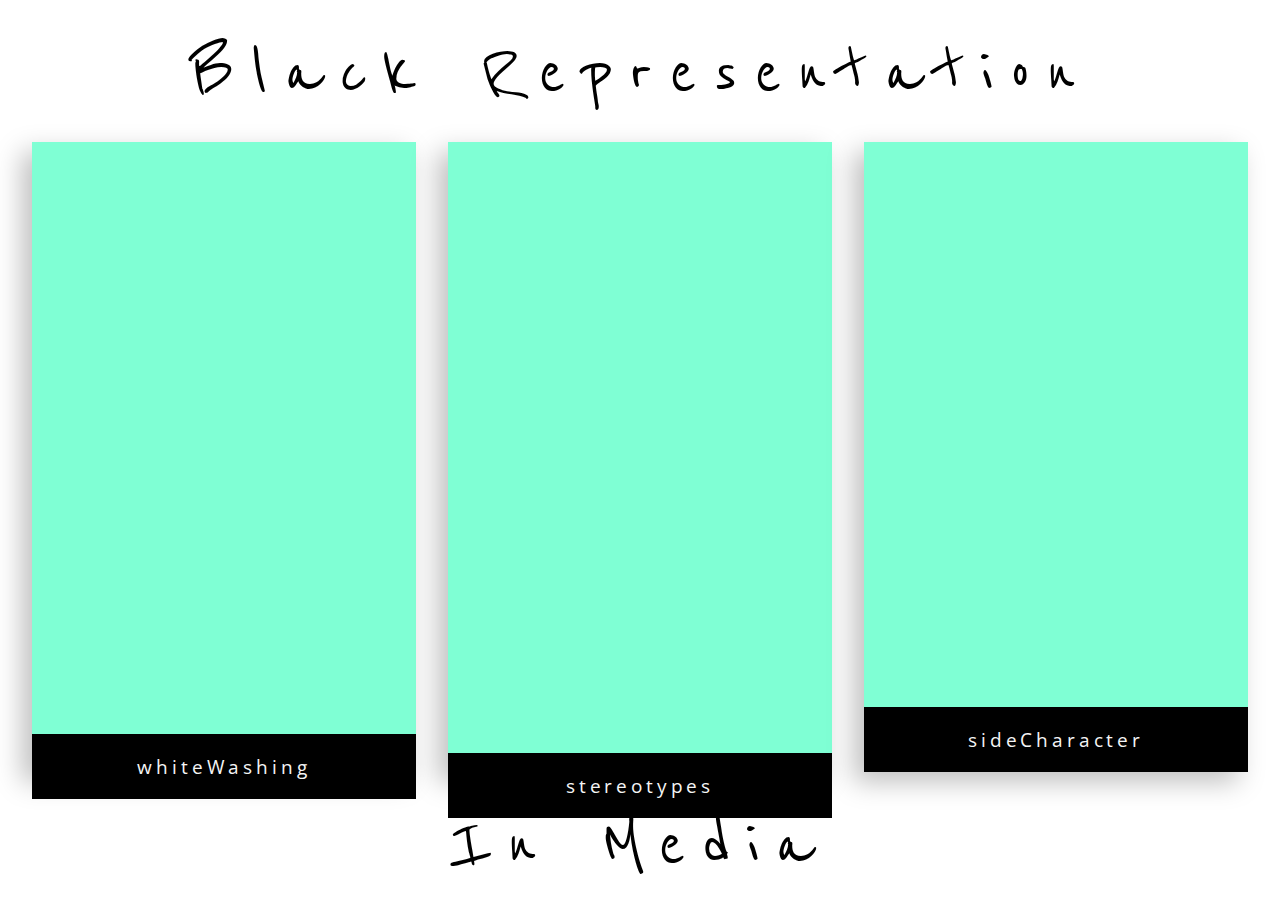
==== index.html @ df249fa7 "recreating issue site with flex" ====
<!DOCTYPE html>
<html lang="en">
<head>
    <meta charset="UTF-8">
    <meta http-equiv="X-UA-Compatible" content="IE=edge">
    <meta name="viewport" content="width=device-width, initial-scale=1.0">
    <title>Black Representation In Media</title>
    <link rel="stylesheet" href="style.css">
    <link rel="preconnect" href="https://fonts.gstatic.com"> 
    <link href="https://fonts.googleapis.com/css2?family=Open+Sans:wght@300&family=Reenie+Beanie&display=swap" rel="stylesheet">

</head>
<body>
    <div id = "contentBox">
        <div id = "topTitle">Black Representation</div>
        <div id = "issuePages">
            <a class = "pages" href="whiteWashing.html">
                <div class = "pageDescription">
                    <p>Can you imagine relating to your favorite character in an animated show, feeling connected and even understood. To then find out that the person who voices them looks nothing like the character they voiced. </p>
                    <p>Im not talking clothing or hair but instead skin color. </p>
                </div>
                <div class="pageTitle">whiteWashing</div>
            </a>
            <a class = "pages" href="stereotypes.html">
                <div class = "pageDescription">
                    Imagine walking into a store and the owner greets you and asks if they can help you find anything. You respectfully decline and mention that you are simply browsing their selection. The owner then proceeds to follow you around the establishment, why? Simply because you were black and wearing a black hoodie.
                </div>
                <div class="pageTitle">stereotypes</div>
            </a>
            <a class = "pages" href="sideCharacter.html">
                <div class = "pageDescription">
                    <p>Have you ever noticed that in many shows and movies, behind every amazing white lead character there is a black side character.... no?</p>
                    <p>Well why dont I enlighten you.</p>
                </div>
                <div class="pageTitle">sideCharacter</div>
            </a>
        </div>
        <div id = "bottomTitle">In Media</div>
    </div>
</body>
</html>
---- style.css ----
html, body {
    margin: 0vh;
    padding: 0vh;
}

#contentBox {
    display: flex;
    flex-direction: column;
    justify-content: space-around;
}

#nav {
    background-color: black;
    height: 7vh;
    width: 4vw;
    right: 5vw;
    top: 5vh;
    position: fixed;
    font-family: 'Open Sans', sans-serif;
    text-align: center;
}

#nav a {
    visibility: hidden;
    color: whitesmoke;
    display: block;
    text-decoration: none;
    line-height: 3.5em;
}

#nav:hover a{
    visibility: visible;
}

#nav a:hover {
    opacity: 0.75;
}

#nav a:active {
    text-decoration: underline;
}

#nav:hover {
    width: 15vw;
    height: 40vh;
}

.bar {
    box-sizing: border-box;
    position: relative;
    height: 0.2vh;
    width: 2vw;
    background-color: whitesmoke;
    opacity: 1;
    margin-top: 0.7em;
    left: 1vw;
}

#nav:hover .bar {
    visibility: hidden;
}

#topTitle, #bottomTitle {
    font-family: 'Reenie Beanie', cursive;
    font-size: 5em;
    text-align: center;
    letter-spacing: 0.2em;
    padding: 2%;
}



#issuePages {
    display: flex;
    justify-content: space-evenly;
    
}

#footer {
    font-family: 'Reenie Beanie', cursive;
    font-size: 3em;
    letter-spacing: 0.2em;
    text-align: center;
    padding: 1.2%;
    background-color: black;
    color:whitesmoke;
}

.pages {
    background-color: aquamarine;
    display: flex;
    flex-direction: column;
    width: 30%;
    height: 70vh;
    font-family: 'Open Sans', sans-serif;
    /* align-items: flex-end; */
    justify-content: space-between;
    text-decoration: none;
    text-align: center;
    box-shadow: -10px 10px 25px rgba(0, 0, 0, 0.25);
    
}

.pageDescription {
    box-sizing: border-box;
    display: block;
    background-color: whitesmoke;
    opacity: 0;
    color: black;
    width: 70%;
    align-self: center;
    margin-top: 5em;
    font-size: 1.2em;
    line-height: 2em;
    padding: 2%;
}

.pages:hover .pageDescription {
    opacity: 0.8;
}
.pages:hover .pageTitle{
    font-size: 1.4em;
}

.pageTitle {
    /* width: 100%; */
    background-color: black;
    color: whitesmoke;
    /* height: 10%; */
    padding: 5%;
    font-size: 1.2em;
    letter-spacing: 0.2em;
    /* align-self: flex-start; */
}

#content1 {
    box-sizing: border-box;
    display: flex;
    flex-direction: row;
    justify-content: space-around;
    margin-top: 5vh;
    /* width: 100vw; */
    /* height: 60vh; */
    /* background-color: darkkhaki; */
    /* margin-top: 15vh; */
}

#content2 {
    box-sizing: border-box;
    display: flex;
    flex-direction: row;
    justify-content: space-around;
    /* height: 60vh; */
    /* background-color: teal; */
    margin-top: 20vh;
    margin-bottom: 10vh;

}

#doubleImage {
    box-sizing: border-box;
    position: relative;
    /* background-color: chartreuse; */
    width: 20vw;
    height: 100%;
    margin-bottom: -2em;

}


#pic1 {
    width: 20vw;
    height: 40vh;
    object-fit: cover;
    box-shadow: 10px 10px 25px rgba(0, 0, 0, 0.25);
    
}

#pic2 {
    box-sizing: border-box;
    position: relative;
    left: 10vw;
    bottom: 12vh;
    width: 20vw;
    height: 40vh;
    object-fit: cover;
    box-shadow: 10px 10px 25px rgba(0, 0, 0, 0.25);
    
}

#content2 #doubleImage #pic2 {
    left: -10vw;
}

.bigImage {
    width: 30vw;
    height: 70vh;
    object-fit: cover;
    box-shadow: -10px 10px 25px rgba(0, 0, 0, 0.25);
}

#leftTxt {
    margin-top: 2.2em;
    font-family: 'Open Sans', sans-serif;
    width: 50vw;
    height: 100%;
    display: inline-block;
    line-height: 2.5em;
    font-size: 1.3em;
}

#rightTxt {
    margin-top: 2.2em;
    font-family: 'Open Sans', sans-serif;
    width: 50vw;
    height: 100%;
    display: inline-block;
    line-height: 2.5em;
    font-size: 1.3em;
    text-align: right;
}

.centerTxt {
    /* margin-top: 1em; */
    font-family: 'Open Sans', sans-serif;
    width: 50vw;
    height: 100%;
    display: inline-block;
    line-height: 2.5em;
    font-size: 1.3em;
    text-align: center;
}

a {
    color: black;
    text-align: center;
}

a:hover {
    color: rgb(117, 111, 111);
}
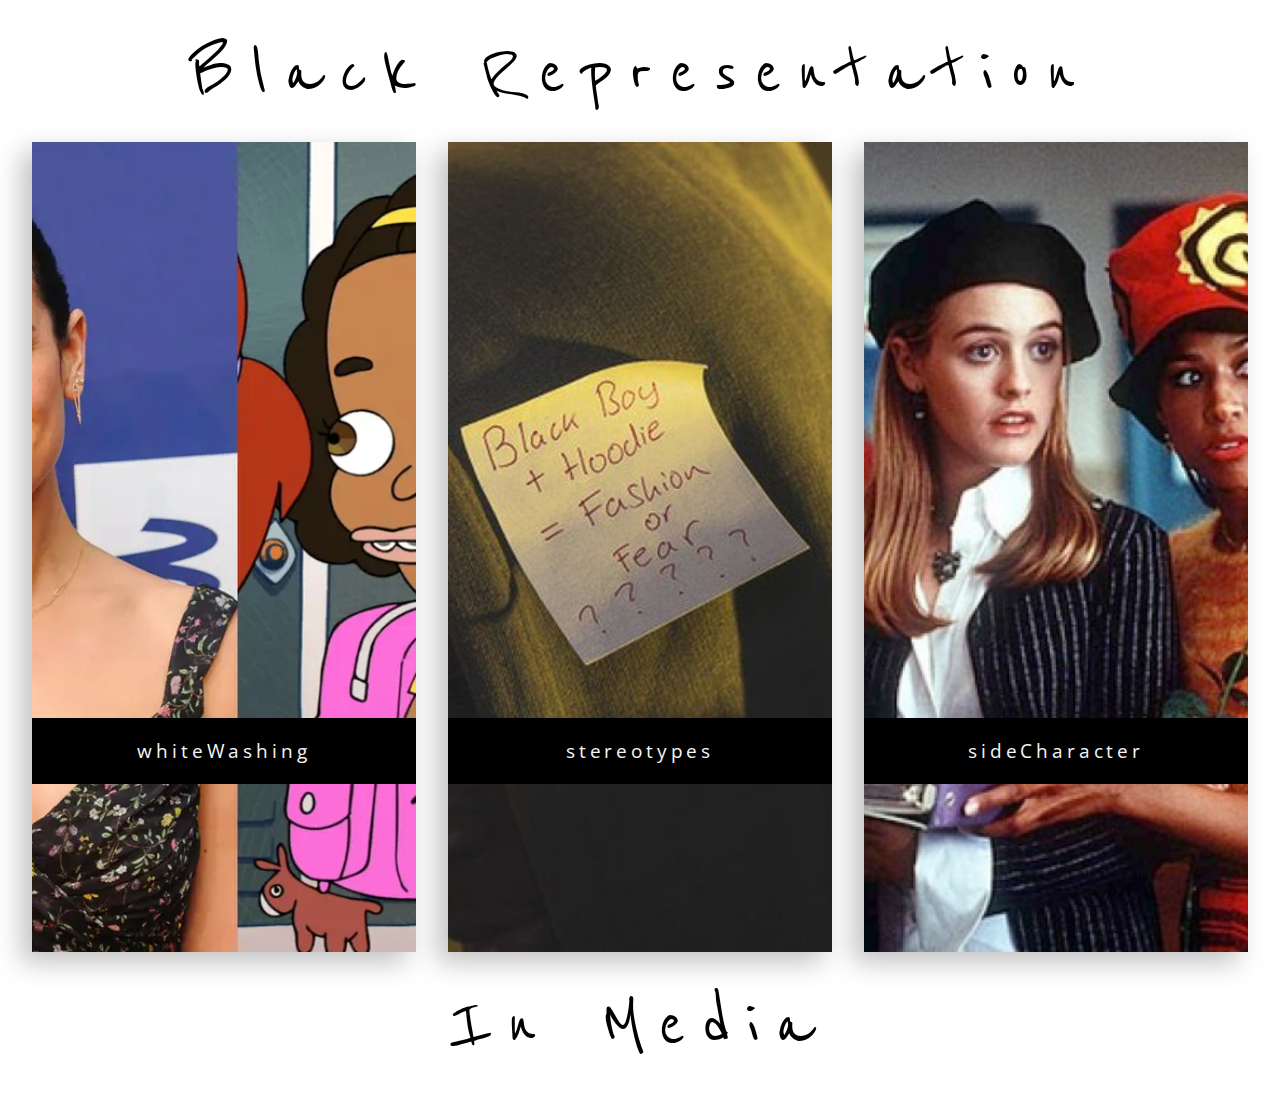
==== commit 7c5c87a2: "added pics to index" ====
--- a/index.html
+++ b/index.html
@@ -15,6 +15,7 @@
         <div id = "topTitle">Black Representation</div>
         <div id = "issuePages">
             <a class = "pages" href="whiteWashing.html">
+                <div id = "imgW"></div>
                 <div class = "pageDescription">
                     <p>Can you imagine relating to your favorite character in an animated show, feeling connected and even understood. To then find out that the person who voices them looks nothing like the character they voiced. </p>
                     <p>Im not talking clothing or hair but instead skin color. </p>
@@ -22,12 +23,14 @@
                 <div class="pageTitle">whiteWashing</div>
             </a>
             <a class = "pages" href="stereotypes.html">
+                <div id = "imgS"></div>
                 <div class = "pageDescription">
                     Imagine walking into a store and the owner greets you and asks if they can help you find anything. You respectfully decline and mention that you are simply browsing their selection. The owner then proceeds to follow you around the establishment, why? Simply because you were black and wearing a black hoodie.
                 </div>
                 <div class="pageTitle">stereotypes</div>
             </a>
             <a class = "pages" href="sideCharacter.html">
+                <div id = "imgSC"></div>
                 <div class = "pageDescription">
                     <p>Have you ever noticed that in many shows and movies, behind every amazing white lead character there is a black side character.... no?</p>
                     <p>Well why dont I enlighten you.</p>
--- a/style.css
+++ b/style.css
@@ -1,12 +1,14 @@
 html, body {
     margin: 0vh;
     padding: 0vh;
+
 }
 
 #contentBox {
     display: flex;
     flex-direction: column;
     justify-content: space-around;
+    width: 100vw;
 }
 
 #nav {
@@ -73,6 +75,7 @@
 #issuePages {
     display: flex;
     justify-content: space-evenly;
+    height: 90vh;
     
 }
 
@@ -88,13 +91,9 @@
 
 .pages {
     background-color: aquamarine;
-    display: flex;
-    flex-direction: column;
     width: 30%;
-    height: 70vh;
-    font-family: 'Open Sans', sans-serif;
-    /* align-items: flex-end; */
-    justify-content: space-between;
+    height: 100%;
+    font-family: 'Open Sans', sans-serif;
     text-decoration: none;
     text-align: center;
     box-shadow: -10px 10px 25px rgba(0, 0, 0, 0.25);
@@ -103,13 +102,14 @@
 
 .pageDescription {
     box-sizing: border-box;
-    display: block;
+    position: relative;
     background-color: whitesmoke;
     opacity: 0;
     color: black;
     width: 70%;
+    height: 30vw;
     align-self: center;
-    margin-top: 5em;
+    margin: 5em;
     font-size: 1.2em;
     line-height: 2em;
     padding: 2%;
@@ -122,15 +122,13 @@
     font-size: 1.4em;
 }
 
-.pageTitle {
-    /* width: 100%; */
+.pages .pageTitle {
+    position: relative;
     background-color: black;
     color: whitesmoke;
-    /* height: 10%; */
     padding: 5%;
     font-size: 1.2em;
     letter-spacing: 0.2em;
-    /* align-self: flex-start; */
 }
 
 #content1 {
@@ -139,10 +137,7 @@
     flex-direction: row;
     justify-content: space-around;
     margin-top: 5vh;
-    /* width: 100vw; */
-    /* height: 60vh; */
-    /* background-color: darkkhaki; */
-    /* margin-top: 15vh; */
+   
 }
 
 #content2 {
@@ -150,17 +145,34 @@
     display: flex;
     flex-direction: row;
     justify-content: space-around;
-    /* height: 60vh; */
-    /* background-color: teal; */
     margin-top: 20vh;
     margin-bottom: 10vh;
 
 }
 
+.pages #imgW, #imgSC, #imgS {
+    position: absolute;
+    width: 30%;
+    height: 90%;
+    background-size: cover;
+    background-position:center;
+}
+
+#imgW {
+    background-image: url("images/whitewashingHome.webp");
+}
+
+#imgS {
+    background-image: url("images/stereotypes2.jpg");
+}
+
+#imgSC {
+    background-image: url("images/cluelessHome.jpeg");
+}
+
 #doubleImage {
     box-sizing: border-box;
     position: relative;
-    /* background-color: chartreuse; */
     width: 20vw;
     height: 100%;
     margin-bottom: -2em;
@@ -221,7 +233,6 @@
 }
 
 .centerTxt {
-    /* margin-top: 1em; */
     font-family: 'Open Sans', sans-serif;
     width: 50vw;
     height: 100%;
